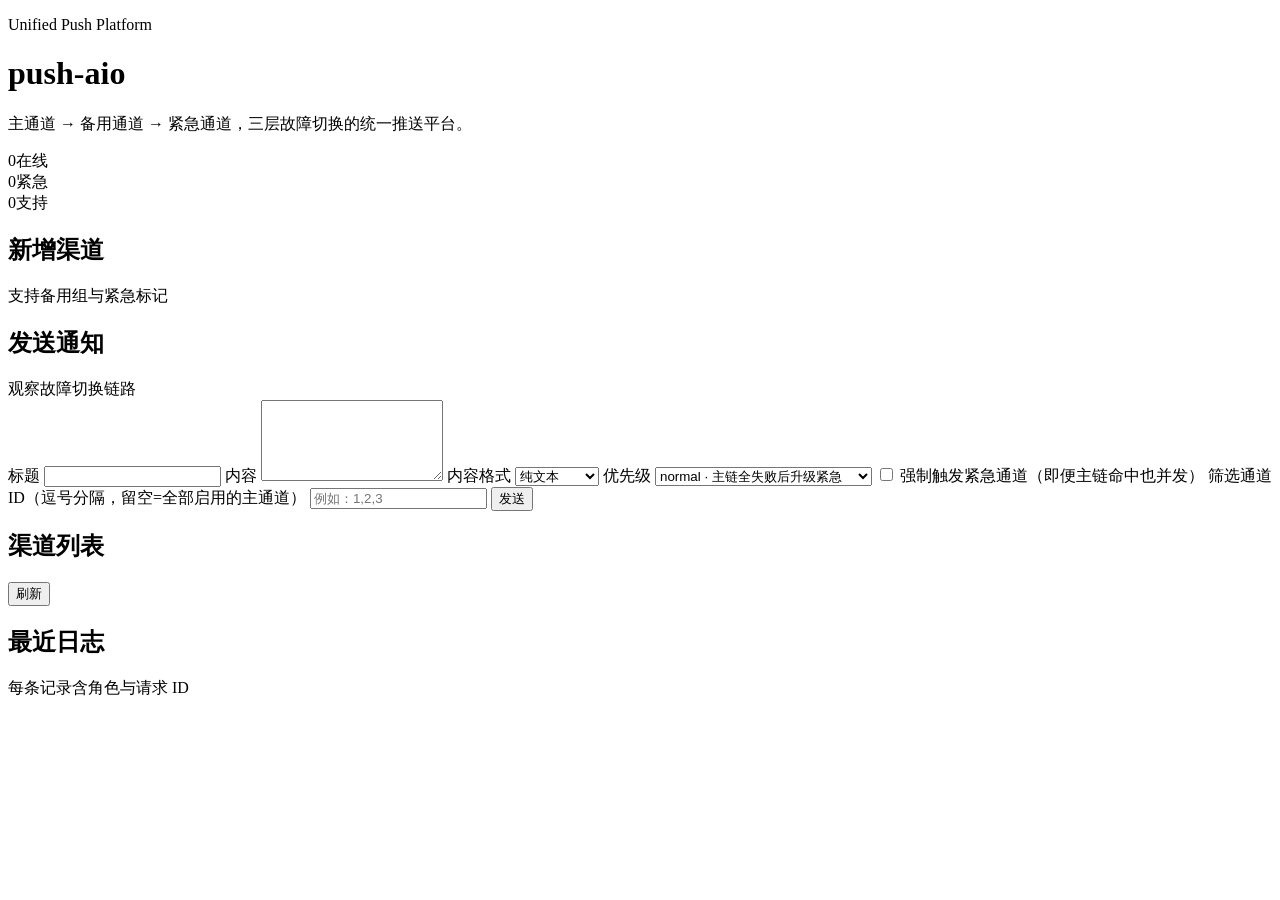
==== src/push_aio/static/index.html @ 8b0ff219 "chore: 初始化开源仓库（src layout + 主备紧急调度引擎） 项目结构： - 采用 Python src layout：src/push_aio/ 为后端包，src/push_aio/s" ====
<!DOCTYPE html>
<html lang="zh-CN">
  <head>
    <meta charset="UTF-8" />
    <meta name="viewport" content="width=device-width, initial-scale=1.0" />
    <title>push-aio · 统一推送</title>
    <link rel="stylesheet" href="/assets/styles.css" />
  </head>
  <body>
    <div class="aurora" aria-hidden="true"></div>

    <div class="page">
      <header class="hero glass">
        <div class="hero-text">
          <p class="eyebrow">Unified Push Platform</p>
          <h1>push-aio</h1>
          <p class="lead">主通道 → 备用通道 → 紧急通道，三层故障切换的统一推送平台。</p>
        </div>
        <div class="hero-stats" id="hero-stats">
          <div class="stat"><span class="num" id="stat-online">0</span><span class="lbl">在线</span></div>
          <div class="stat"><span class="num" id="stat-emergency">0</span><span class="lbl">紧急</span></div>
          <div class="stat"><span class="num" id="stat-supported">0</span><span class="lbl">支持</span></div>
        </div>
      </header>

      <main class="grid">
        <section class="panel glass">
          <div class="panel-head">
            <h2>新增渠道</h2>
            <span class="hint">支持备用组与紧急标记</span>
          </div>
          <form id="channel-form" class="form"></form>
        </section>

        <section class="panel glass">
          <div class="panel-head">
            <h2>发送通知</h2>
            <span class="hint">观察故障切换链路</span>
          </div>
          <form id="notify-form" class="form">
            <label>
              <span>标题</span>
              <input name="title" required maxlength="255" />
            </label>
            <label>
              <span>内容</span>
              <textarea name="content" rows="5" required></textarea>
            </label>
            <label>
              <span>内容格式</span>
              <select name="content_type">
                <option value="plain">纯文本</option>
                <option value="markdown">Markdown</option>
                <option value="html">HTML</option>
              </select>
            </label>
            <label>
              <span>优先级</span>
              <select name="priority">
                <option value="normal">normal · 主链全失败后升级紧急</option>
                <option value="emergency">emergency · 主链与紧急通道并发</option>
              </select>
            </label>
            <label class="check">
              <input type="checkbox" name="force_emergency" />
              <span>强制触发紧急通道（即便主链命中也并发）</span>
            </label>
            <label>
              <span>筛选通道 ID（逗号分隔，留空=全部启用的主通道）</span>
              <input name="channel_ids" placeholder="例如：1,2,3" />
            </label>
            <button type="submit">发送</button>
          </form>
          <div id="notify-result" class="result"></div>
        </section>

        <section class="panel glass wide">
          <div class="panel-head">
            <h2>渠道列表</h2>
            <div class="actions">
              <button id="reload-btn" type="button" class="secondary">刷新</button>
            </div>
          </div>
          <div id="channels" class="list"></div>
        </section>

        <section class="panel glass wide">
          <div class="panel-head">
            <h2>最近日志</h2>
            <span class="hint">每条记录含角色与请求 ID</span>
          </div>
          <div id="logs" class="list"></div>
        </section>
      </main>
    </div>

    <div id="modal-root" class="modal-root" aria-hidden="true"></div>

    <script src="/assets/app.js"></script>
  </body>
</html>
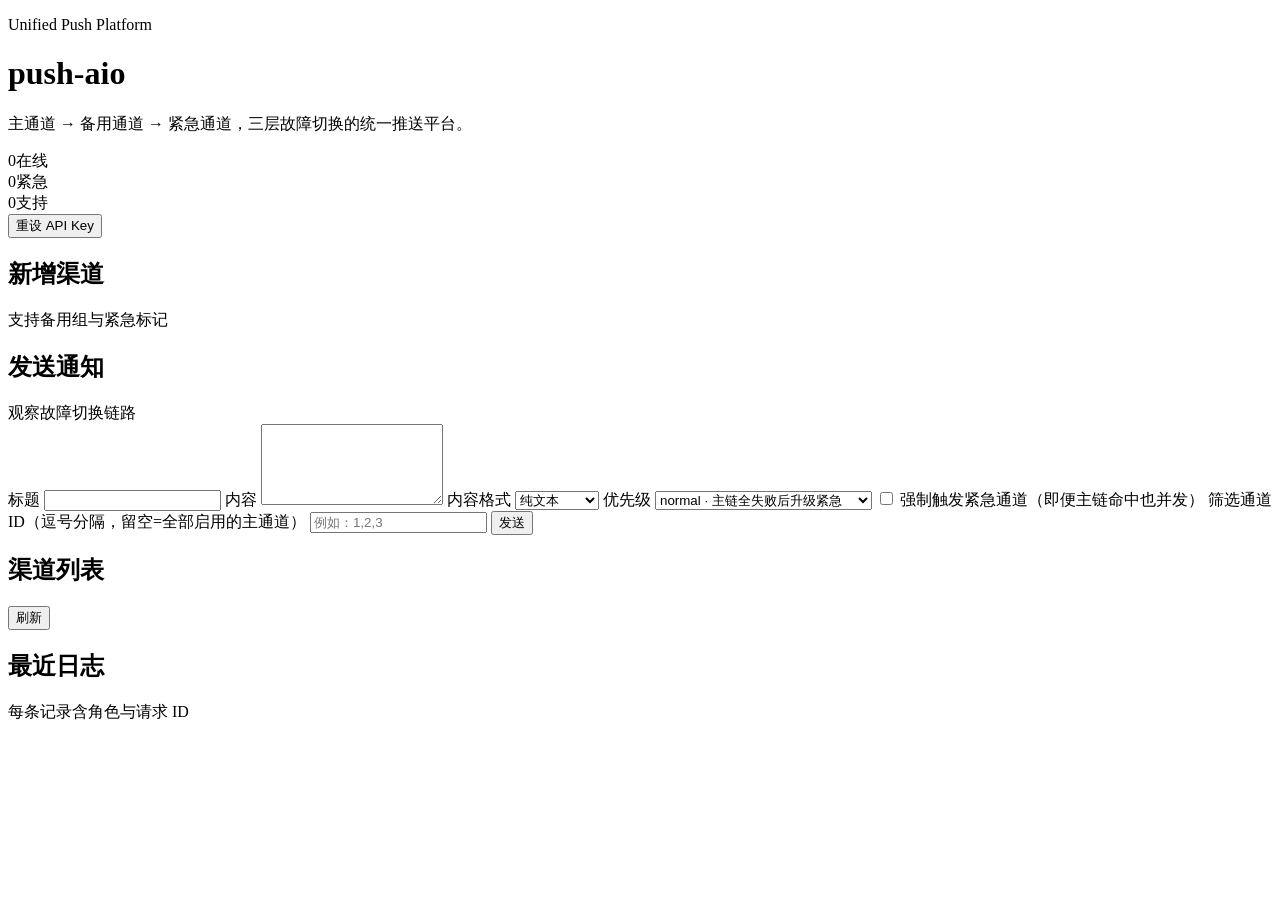
==== commit 3de77207: "feat: 加入 API Key 鉴权机制（公网部署安全） 新增： - core/security.py：从 .env 读 PUSH_AIO_API_KEY，提供 verify_api_key 依赖 " ====
--- a/src/push_aio/static/index.html
+++ b/src/push_aio/static/index.html
@@ -20,6 +20,7 @@
           <div class="stat"><span class="num" id="stat-online">0</span><span class="lbl">在线</span></div>
           <div class="stat"><span class="num" id="stat-emergency">0</span><span class="lbl">紧急</span></div>
           <div class="stat"><span class="num" id="stat-supported">0</span><span class="lbl">支持</span></div>
+          <button type="button" id="reset-key-btn" class="secondary" style="margin:0;align-self:center;">重设 API Key</button>
         </div>
       </header>
 
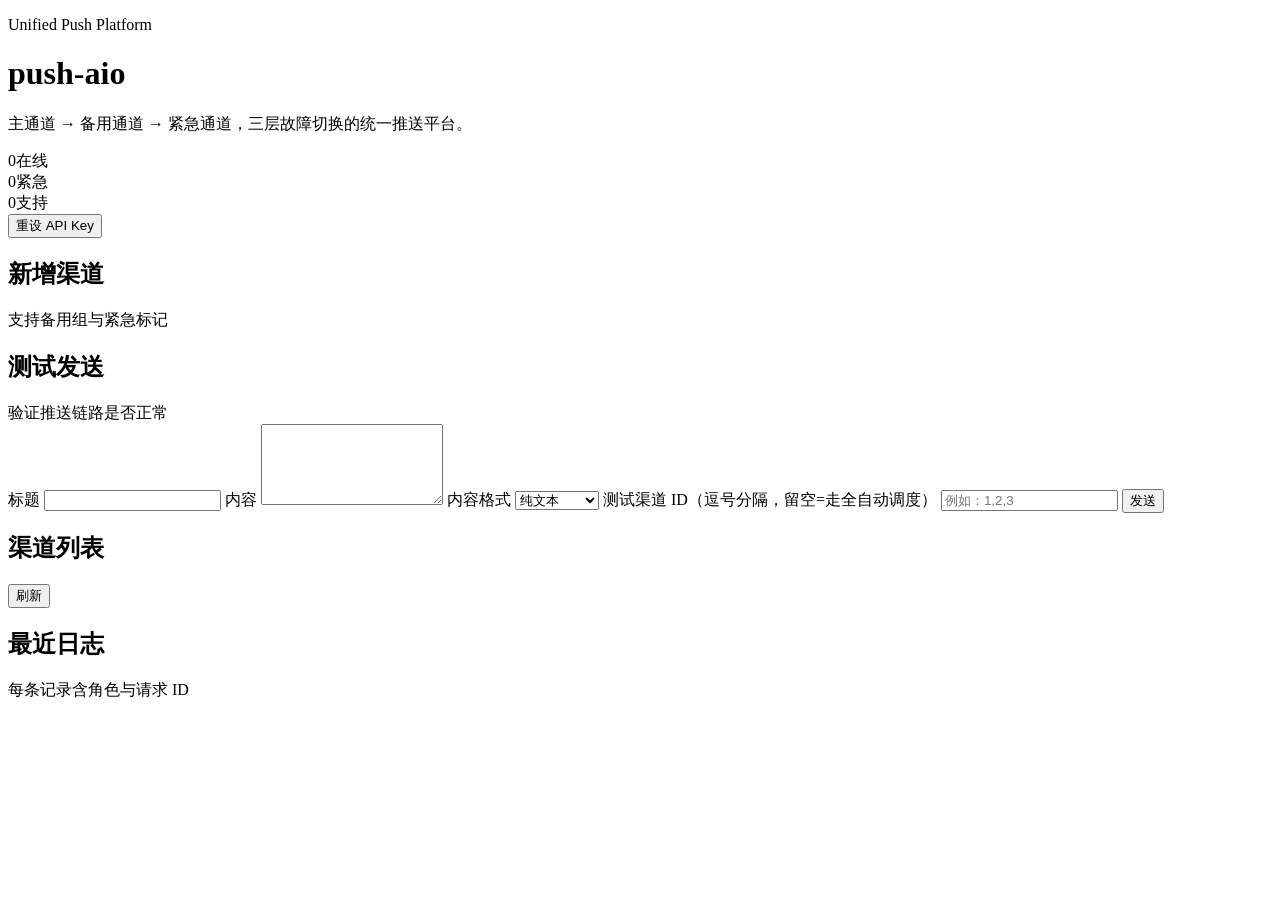
==== commit 7eddd608: "refactor: 接口分离 + 固定调度策略 + 严格模式 针对公网部署安全与外部调用合理性重新规划：  1. 接口分离（管理 API 不再对外）    - 公开：GET /api/health  " ====
--- a/src/push_aio/static/index.html
+++ b/src/push_aio/static/index.html
@@ -35,8 +35,8 @@
 
         <section class="panel glass">
           <div class="panel-head">
-            <h2>发送通知</h2>
-            <span class="hint">观察故障切换链路</span>
+            <h2>测试发送</h2>
+            <span class="hint">验证推送链路是否正常</span>
           </div>
           <form id="notify-form" class="form">
             <label>
@@ -56,18 +56,7 @@
               </select>
             </label>
             <label>
-              <span>优先级</span>
-              <select name="priority">
-                <option value="normal">normal · 主链全失败后升级紧急</option>
-                <option value="emergency">emergency · 主链与紧急通道并发</option>
-              </select>
-            </label>
-            <label class="check">
-              <input type="checkbox" name="force_emergency" />
-              <span>强制触发紧急通道（即便主链命中也并发）</span>
-            </label>
-            <label>
-              <span>筛选通道 ID（逗号分隔，留空=全部启用的主通道）</span>
+              <span>测试渠道 ID（逗号分隔，留空=走全自动调度）</span>
               <input name="channel_ids" placeholder="例如：1,2,3" />
             </label>
             <button type="submit">发送</button>
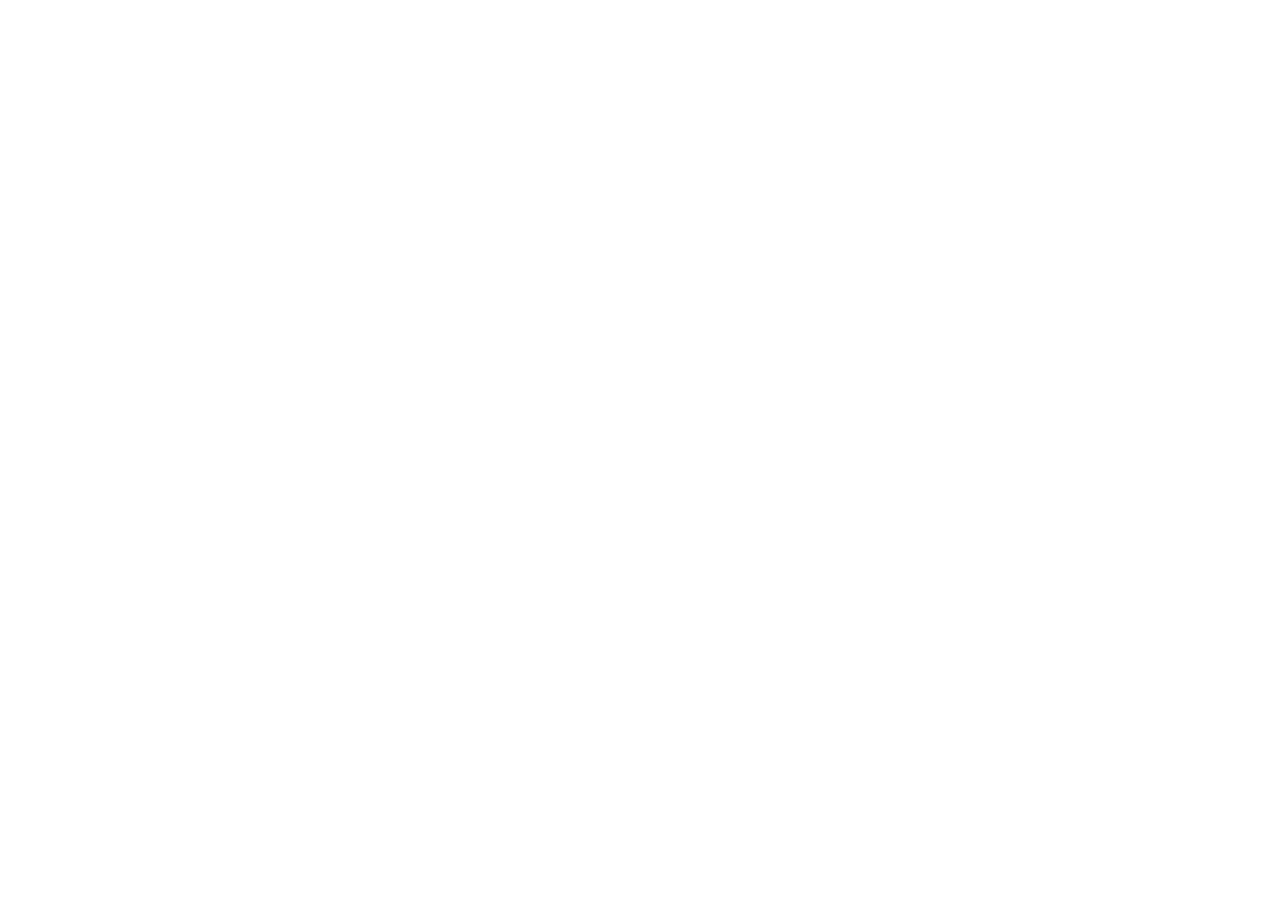
==== commit b1bde89e: "feat: WebUI 重构为侧边栏布局 + 登录页 + 三页导航 1. 后端    - 新增 GET /admin/api/auth/verify 接口，供前端登录时校验 Key  2. 前端架构重" ====
--- a/src/push_aio/static/index.html
+++ b/src/push_aio/static/index.html
@@ -9,82 +9,198 @@
   <body>
     <div class="aurora" aria-hidden="true"></div>
 
-    <div class="page">
-      <header class="hero glass">
-        <div class="hero-text">
-          <p class="eyebrow">Unified Push Platform</p>
-          <h1>push-aio</h1>
-          <p class="lead">主通道 → 备用通道 → 紧急通道，三层故障切换的统一推送平台。</p>
+    <!-- 登录页 -->
+    <div id="login-view" class="login-view" hidden>
+      <div class="login-card glass">
+        <p class="eyebrow">Unified Push Platform</p>
+        <h1>push-aio</h1>
+        <p class="lead">主通道 → 备用通道 → 紧急通道，三层故障切换的统一推送平台。</p>
+        <form id="login-form" class="form">
+          <label>
+            <span>API Key（与 .env 中 PUSH_AIO_API_KEY 一致）</span>
+            <input name="key" type="password" required placeholder="粘贴 API Key" autocomplete="current-password" />
+          </label>
+          <button type="submit">登录</button>
+          <p id="login-error" class="banner bad" style="display:none;">Key 无效，请检查后重试</p>
+          <p class="meta">Key 会存到浏览器 localStorage，后续请求自动携带。</p>
+        </form>
+      </div>
+    </div>
+
+    <!-- 主应用 -->
+    <div id="app-view" class="app-view" hidden>
+      <aside class="sidebar glass">
+        <div class="brand">
+          <p class="eyebrow">push-aio</p>
+          <span class="brand-sub">统一推送</span>
         </div>
-        <div class="hero-stats" id="hero-stats">
-          <div class="stat"><span class="num" id="stat-online">0</span><span class="lbl">在线</span></div>
-          <div class="stat"><span class="num" id="stat-emergency">0</span><span class="lbl">紧急</span></div>
-          <div class="stat"><span class="num" id="stat-supported">0</span><span class="lbl">支持</span></div>
-          <button type="button" id="reset-key-btn" class="secondary" style="margin:0;align-self:center;">重设 API Key</button>
+        <nav class="nav">
+          <a href="#/dashboard" class="nav-item" data-route="dashboard">
+            <span class="nav-icon" aria-hidden="true">▦</span>
+            <span>看板</span>
+          </a>
+          <a href="#/channels" class="nav-item" data-route="channels">
+            <span class="nav-icon" aria-hidden="true">✉</span>
+            <span>通知配置</span>
+          </a>
+          <a href="#/settings" class="nav-item" data-route="settings">
+            <span class="nav-icon" aria-hidden="true">⚙</span>
+            <span>系统设置</span>
+          </a>
+        </nav>
+        <div class="sidebar-foot">
+          <button type="button" id="logout-btn" class="secondary">退出登录</button>
         </div>
-      </header>
-
-      <main class="grid">
-        <section class="panel glass">
-          <div class="panel-head">
-            <h2>新增渠道</h2>
-            <span class="hint">支持备用组与紧急标记</span>
+      </aside>
+
+      <main class="main">
+        <header class="topbar glass">
+          <h2 id="page-title">看板</h2>
+          <div class="topbar-actions">
+            <span id="conn-status" class="status-pill"><span class="status-dot"></span>在线</span>
+            <button type="button" id="refresh-btn" class="secondary" style="width:auto;padding:8px 14px;">刷新</button>
           </div>
-          <form id="channel-form" class="form"></form>
+        </header>
+
+        <!-- 看板页 -->
+        <section id="page-dashboard" class="page-content">
+          <div class="dashboard-grid">
+            <div class="stat-card glass">
+              <span class="num" id="stat-online">0</span>
+              <span class="lbl">在线渠道</span>
+            </div>
+            <div class="stat-card glass">
+              <span class="num" id="stat-enabled">0</span>
+              <span class="lbl">启用中</span>
+            </div>
+            <div class="stat-card glass">
+              <span class="num" id="stat-emergency">0</span>
+              <span class="lbl">紧急通道</span>
+            </div>
+            <div class="stat-card glass">
+              <span class="num" id="stat-supported">0</span>
+              <span class="lbl">支持类型</span>
+            </div>
+          </div>
+
+          <section class="panel glass">
+            <div class="panel-head">
+              <h2>渠道状态概览</h2>
+              <span class="hint">点击渠道可前往配置页编辑</span>
+            </div>
+            <div id="dashboard-channels" class="list"></div>
+          </section>
+
+          <section class="panel glass">
+            <div class="panel-head">
+              <h2>最近推送</h2>
+              <span class="hint">最近 10 条记录</span>
+            </div>
+            <div id="dashboard-logs" class="list"></div>
+          </section>
         </section>
 
-        <section class="panel glass">
-          <div class="panel-head">
-            <h2>测试发送</h2>
-            <span class="hint">验证推送链路是否正常</span>
+        <!-- 通知配置页 -->
+        <section id="page-channels" class="page-content" hidden>
+          <div class="channels-grid">
+            <section class="panel glass">
+              <div class="panel-head">
+                <h2>新增渠道</h2>
+                <span class="hint">支持备用组与紧急标记</span>
+              </div>
+              <form id="channel-form" class="form"></form>
+            </section>
+
+            <section class="panel glass">
+              <div class="panel-head">
+                <h2>测试发送</h2>
+                <span class="hint">验证推送链路是否正常</span>
+              </div>
+              <form id="notify-form" class="form">
+                <label>
+                  <span>标题</span>
+                  <input name="title" required maxlength="255" />
+                </label>
+                <label>
+                  <span>内容</span>
+                  <textarea name="content" rows="4" required></textarea>
+                </label>
+                <label>
+                  <span>内容格式</span>
+                  <select name="content_type">
+                    <option value="plain">纯文本</option>
+                    <option value="markdown">Markdown</option>
+                    <option value="html">HTML</option>
+                  </select>
+                </label>
+                <label>
+                  <span>测试渠道 ID（逗号分隔，留空=走全自动调度）</span>
+                  <input name="channel_ids" placeholder="例如：1,2,3" />
+                </label>
+                <button type="submit">发送</button>
+              </form>
+              <div id="notify-result" class="result"></div>
+            </section>
           </div>
-          <form id="notify-form" class="form">
-            <label>
-              <span>标题</span>
-              <input name="title" required maxlength="255" />
-            </label>
-            <label>
-              <span>内容</span>
-              <textarea name="content" rows="5" required></textarea>
-            </label>
-            <label>
-              <span>内容格式</span>
-              <select name="content_type">
-                <option value="plain">纯文本</option>
-                <option value="markdown">Markdown</option>
-                <option value="html">HTML</option>
-              </select>
-            </label>
-            <label>
-              <span>测试渠道 ID（逗号分隔，留空=走全自动调度）</span>
-              <input name="channel_ids" placeholder="例如：1,2,3" />
-            </label>
-            <button type="submit">发送</button>
-          </form>
-          <div id="notify-result" class="result"></div>
+
+          <section class="panel glass">
+            <div class="panel-head">
+              <h2>渠道列表</h2>
+              <span class="hint">点击渠道卡片右侧按钮操作</span>
+            </div>
+            <div id="channels" class="list"></div>
+          </section>
         </section>
 
-        <section class="panel glass wide">
-          <div class="panel-head">
-            <h2>渠道列表</h2>
-            <div class="actions">
-              <button id="reload-btn" type="button" class="secondary">刷新</button>
-            </div>
-          </div>
-          <div id="channels" class="list"></div>
-        </section>
-
-        <section class="panel glass wide">
-          <div class="panel-head">
-            <h2>最近日志</h2>
-            <span class="hint">每条记录含角色与请求 ID</span>
-          </div>
-          <div id="logs" class="list"></div>
+        <!-- 系统设置页 -->
+        <section id="page-settings" class="page-content" hidden>
+          <section class="panel glass">
+            <div class="panel-head">
+              <h2>API Key</h2>
+              <span class="hint">WebUI 登录与外部调用共用同一把 Key</span>
+            </div>
+            <div class="kv">
+              <span class="kv-k">当前 Key（仅显示前 4 位与后 4 位）</span>
+              <code id="settings-key-masked">****</code>
+            </div>
+            <div class="kv">
+              <span class="kv-k">来源</span>
+              <span class="meta">服务器 .env 文件中的 PUSH_AIO_API_KEY</span>
+            </div>
+            <div class="row">
+              <button type="button" id="reset-key-btn" class="secondary">清除浏览器 Key 并重新登录</button>
+            </div>
+          </section>
+
+          <section class="panel glass">
+            <div class="panel-head">
+              <h2>外部调用示例</h2>
+              <span class="hint">外部程序通过此接口投递通知</span>
+            </div>
+            <p class="meta">接口：<code>POST /api/notify</code>，请求头需携带 <code>X-API-Key</code>。请求体严格模式，多传字段会被拒绝。</p>
+            <pre class="code-block">curl -X POST http://&lt;your-host&gt;:8080/api/notify \
+  -H "X-API-Key: &lt;你的 key&gt;" \
+  -H "Content-Type: application/json" \
+  -d '{"title":"任务完成","content":"已执行完毕"}'</pre>
+          </section>
+
+          <section class="panel glass">
+            <div class="panel-head">
+              <h2>调度策略</h2>
+              <span class="hint">系统固定，外部调用方无法干预</span>
+            </div>
+            <ol class="strategy">
+              <li>主通道（启用的非紧急通道，按 priority 升序）逐个尝试</li>
+              <li>主通道失败时，按其备用组顺序逐个尝试备用通道</li>
+              <li>所有主链全部失败且存在启用的紧急通道时，自动升级逐个尝试</li>
+            </ol>
+          </section>
         </section>
       </main>
     </div>
 
     <div id="modal-root" class="modal-root" aria-hidden="true"></div>
+    <div id="toast-root" class="toast-root" aria-hidden="true"></div>
 
     <script src="/assets/app.js"></script>
   </body>
